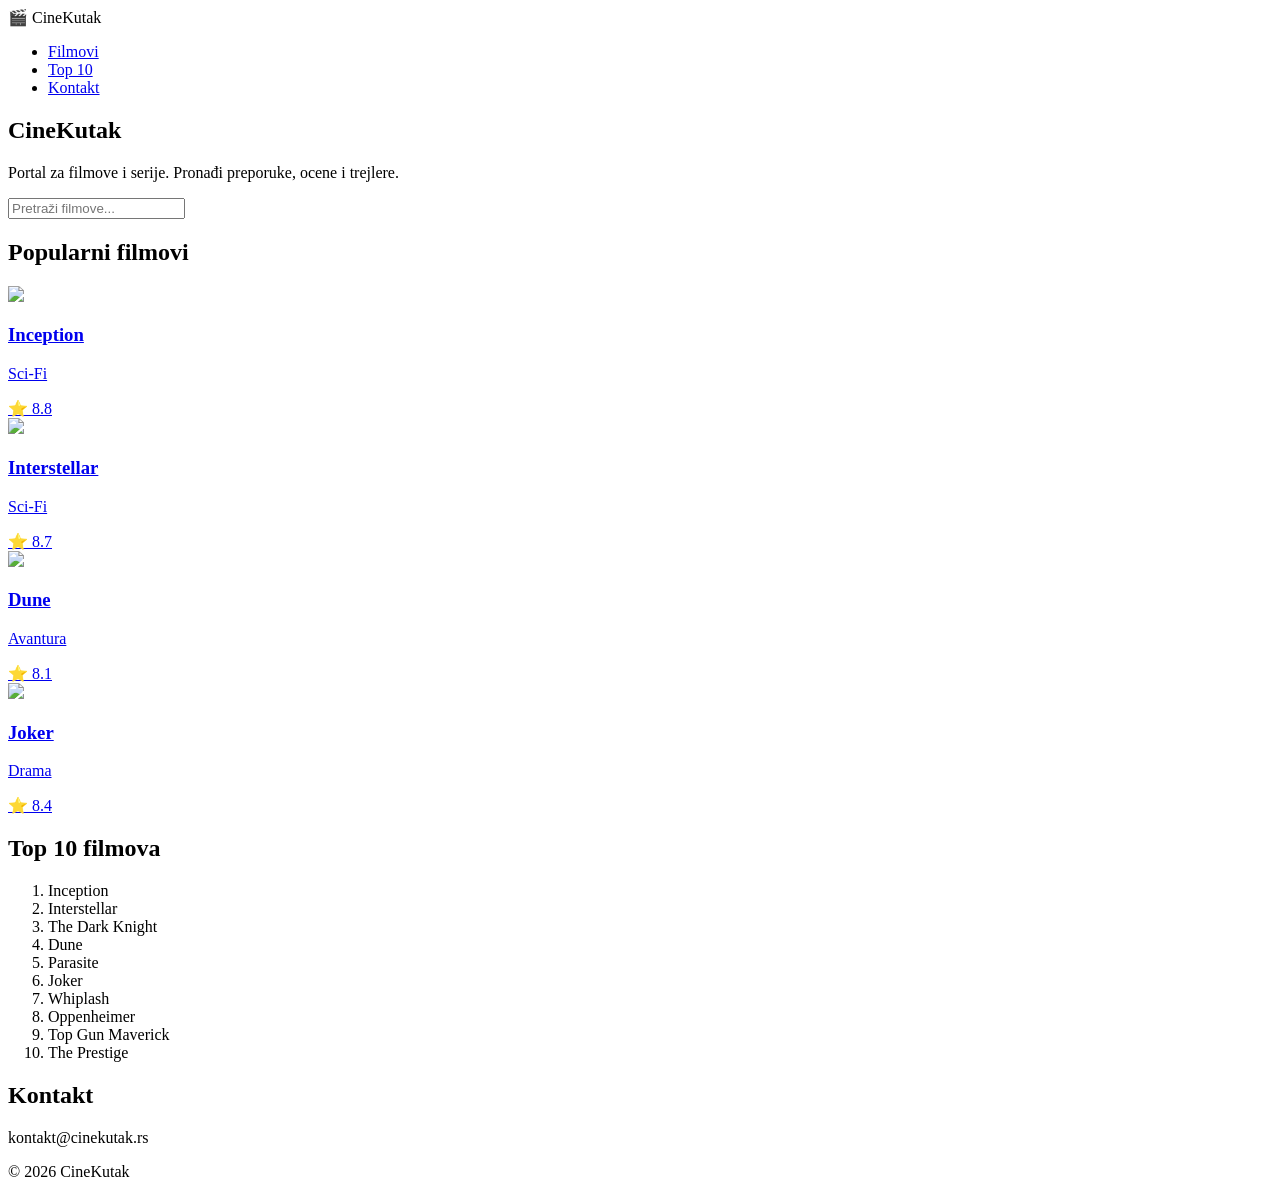
==== index.html @ b2da471d "Create index.html" ====
<!DOCTYPE html>
<html lang="sr">
<head>
<meta charset="UTF-8">
<meta name="viewport" content="width=device-width, initial-scale=1.0">
<title>CineKutak</title>

<link rel="stylesheet" href="style.css">
</head>

<body>

<nav class="navbar">

<div class="logo">
🎬 CineKutak
</div>

<ul>
<li><a href="#filmovi">Filmovi</a></li>
<li><a href="#top10">Top 10</a></li>
<li><a href="#kontakt">Kontakt</a></li>
</ul>

</nav>

<section class="hero">

<h1>CineKutak</h1>

<p>
Portal za filmove i serije.
Pronađi preporuke, ocene i trejlere.
</p>

<input
type="text"
id="searchInput"
placeholder="Pretraži filmove..."
>

</section>

<section id="filmovi">

<h2>Popularni filmovi</h2>

<div class="movies">

<a href="filmovi/inception.html" class="movie-link">
<div class="card">

<img src="https://picsum.photos/400/600?random=1">

<h3>Inception</h3>

<p>Sci-Fi</p>

<span>⭐ 8.8</span>

</div>
</a>

<a href="filmovi/interstellar.html" class="movie-link">
<div class="card">

<img src="https://picsum.photos/400/600?random=2">

<h3>Interstellar</h3>

<p>Sci-Fi</p>

<span>⭐ 8.7</span>

</div>
</a>

<a href="filmovi/dune.html" class="movie-link">
<div class="card">

<img src="https://picsum.photos/400/600?random=3">

<h3>Dune</h3>

<p>Avantura</p>

<span>⭐ 8.1</span>

</div>
</a>

<a href="filmovi/joker.html" class="movie-link">
<div class="card">

<img src="https://picsum.photos/400/600?random=4">

<h3>Joker</h3>

<p>Drama</p>

<span>⭐ 8.4</span>

</div>
</a>

</div>

</section>

<section id="top10">

<h2>Top 10 filmova</h2>

<ol>
<li>Inception</li>
<li>Interstellar</li>
<li>The Dark Knight</li>
<li>Dune</li>
<li>Parasite</li>
<li>Joker</li>
<li>Whiplash</li>
<li>Oppenheimer</li>
<li>Top Gun Maverick</li>
<li>The Prestige</li>
</ol>

</section>

<section id="kontakt">

<h2>Kontakt</h2>

<p>kontakt@cinekutak.rs</p>

</section>

<footer>

<p>© 2026 CineKutak</p>

</footer>

<script src="script.js"></script>

</body>
</html>
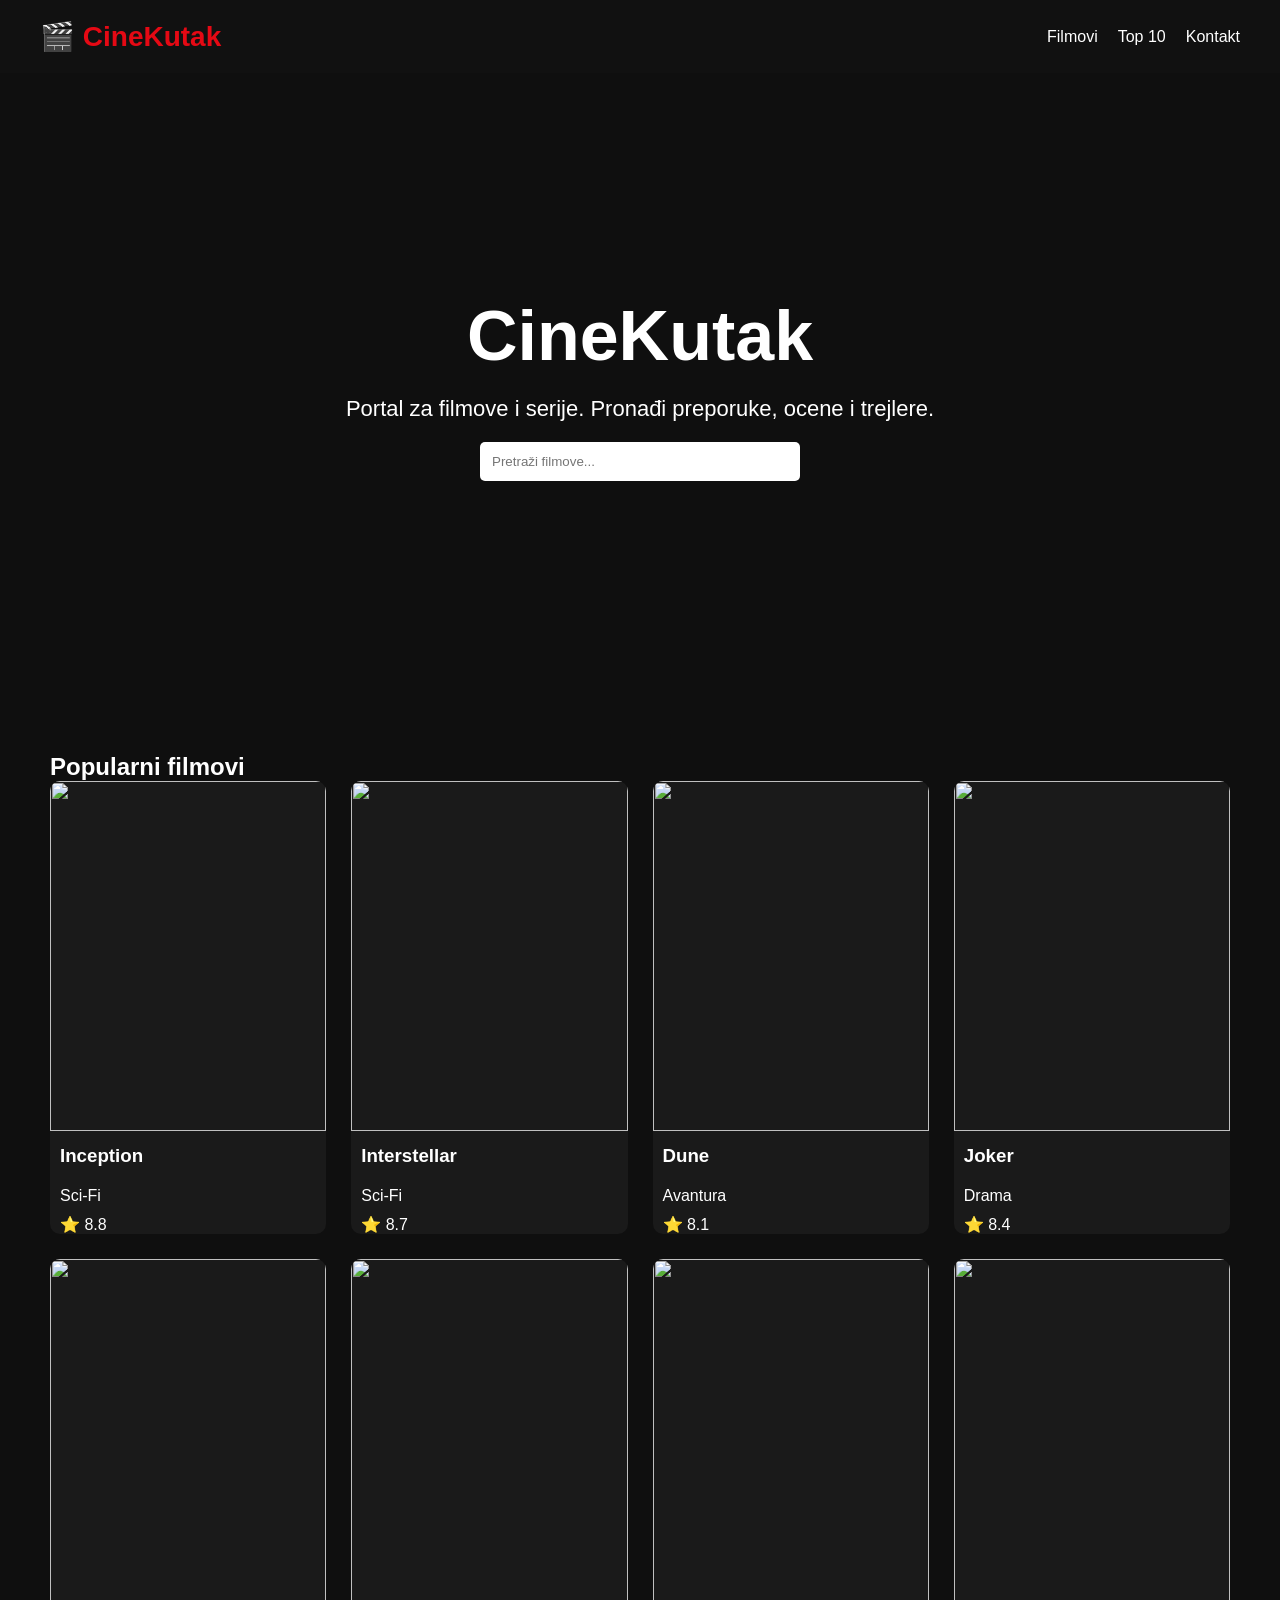
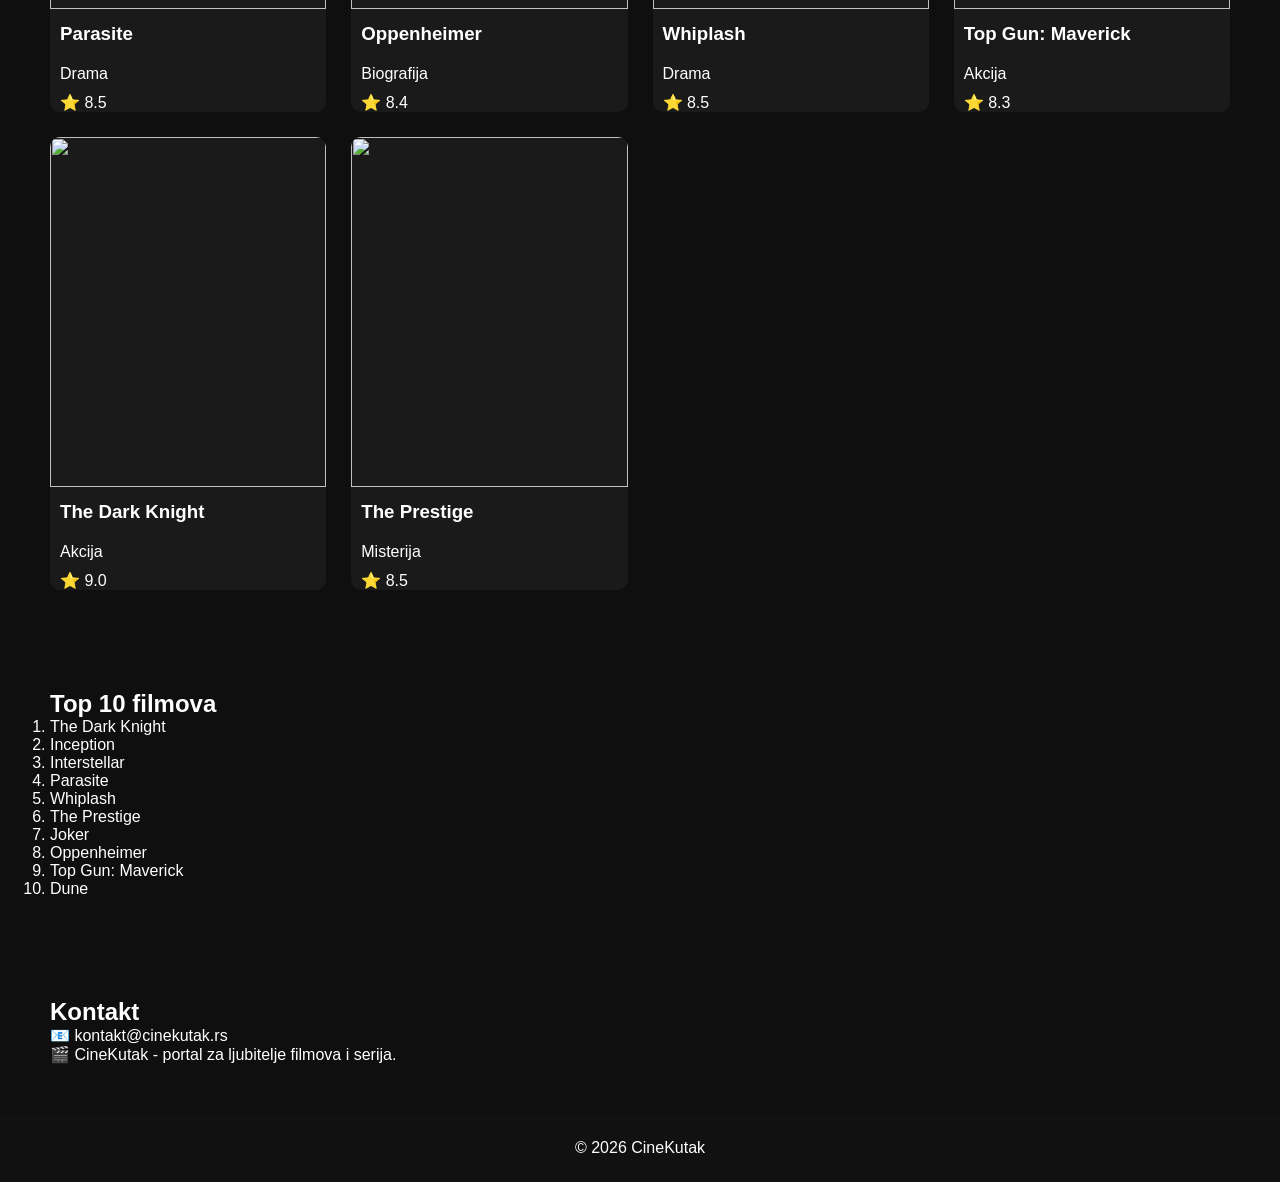
==== commit 9b8129c5: "Update index.html" ====
--- a/index.html
+++ b/index.html
@@ -1,8 +1,10 @@
 <!DOCTYPE html>
 <html lang="sr">
+
 <head>
 <meta charset="UTF-8">
 <meta name="viewport" content="width=device-width, initial-scale=1.0">
+
 <title>CineKutak</title>
 
 <link rel="stylesheet" href="style.css">
@@ -47,59 +49,93 @@
 
 <div class="movies">
 
-<a href="filmovi/inception.html" class="movie-link">
+<a href="inception.html" class="movie-link">
 <div class="card">
-
 <img src="https://picsum.photos/400/600?random=1">
-
 <h3>Inception</h3>
-
 <p>Sci-Fi</p>
-
 <span>⭐ 8.8</span>
-
 </div>
 </a>
 
-<a href="filmovi/interstellar.html" class="movie-link">
+<a href="interstellar.html" class="movie-link">
 <div class="card">
-
 <img src="https://picsum.photos/400/600?random=2">
-
 <h3>Interstellar</h3>
-
 <p>Sci-Fi</p>
-
 <span>⭐ 8.7</span>
-
 </div>
 </a>
 
-<a href="filmovi/dune.html" class="movie-link">
+<a href="dune.html" class="movie-link">
 <div class="card">
-
 <img src="https://picsum.photos/400/600?random=3">
-
 <h3>Dune</h3>
-
 <p>Avantura</p>
-
 <span>⭐ 8.1</span>
-
 </div>
 </a>
 
-<a href="filmovi/joker.html" class="movie-link">
+<a href="joker.html" class="movie-link">
 <div class="card">
+<img src="https://picsum.photos/400/600?random=4">
+<h3>Joker</h3>
+<p>Drama</p>
+<span>⭐ 8.4</span>
+</div>
+</a>
 
-<img src="https://picsum.photos/400/600?random=4">
+<a href="parasite.html" class="movie-link">
+<div class="card">
+<img src="https://picsum.photos/400/600?random=5">
+<h3>Parasite</h3>
+<p>Drama</p>
+<span>⭐ 8.5</span>
+</div>
+</a>
 
-<h3>Joker</h3>
+<a href="oppenheimer.html" class="movie-link">
+<div class="card">
+<img src="https://picsum.photos/400/600?random=6">
+<h3>Oppenheimer</h3>
+<p>Biografija</p>
+<span>⭐ 8.4</span>
+</div>
+</a>
 
+<a href="whiplash.html" class="movie-link">
+<div class="card">
+<img src="https://picsum.photos/400/600?random=7">
+<h3>Whiplash</h3>
 <p>Drama</p>
+<span>⭐ 8.5</span>
+</div>
+</a>
 
-<span>⭐ 8.4</span>
+<a href="topgun.html" class="movie-link">
+<div class="card">
+<img src="https://picsum.photos/400/600?random=8">
+<h3>Top Gun: Maverick</h3>
+<p>Akcija</p>
+<span>⭐ 8.3</span>
+</div>
+</a>
 
+<a href="dark-knight.html" class="movie-link">
+<div class="card">
+<img src="https://picsum.photos/400/600?random=9">
+<h3>The Dark Knight</h3>
+<p>Akcija</p>
+<span>⭐ 9.0</span>
+</div>
+</a>
+
+<a href="prestige.html" class="movie-link">
+<div class="card">
+<img src="https://picsum.photos/400/600?random=10">
+<h3>The Prestige</h3>
+<p>Misterija</p>
+<span>⭐ 8.5</span>
 </div>
 </a>
 
@@ -111,17 +147,17 @@
 
 <h2>Top 10 filmova</h2>
 
-<ol>
+<ol class="top10">
+<li>The Dark Knight</li>
 <li>Inception</li>
 <li>Interstellar</li>
-<li>The Dark Knight</li>
+<li>Parasite</li>
+<li>Whiplash</li>
+<li>The Prestige</li>
+<li>Joker</li>
+<li>Oppenheimer</li>
+<li>Top Gun: Maverick</li>
 <li>Dune</li>
-<li>Parasite</li>
-<li>Joker</li>
-<li>Whiplash</li>
-<li>Oppenheimer</li>
-<li>Top Gun Maverick</li>
-<li>The Prestige</li>
 </ol>
 
 </section>
@@ -130,7 +166,13 @@
 
 <h2>Kontakt</h2>
 
-<p>kontakt@cinekutak.rs</p>
+<p>
+📧 kontakt@cinekutak.rs
+</p>
+
+<p>
+🎬 CineKutak - portal za ljubitelje filmova i serija.
+</p>
 
 </section>
 
--- a/style.css
+++ b/style.css
@@ -0,0 +1,156 @@
+*{
+margin:0;
+padding:0;
+box-sizing:border-box;
+font-family:Arial,sans-serif;
+}
+
+body{
+background:#0f0f0f;
+color:white;
+}
+
+.navbar{
+display:flex;
+justify-content:space-between;
+align-items:center;
+padding:20px 40px;
+background:#111;
+}
+
+.logo{
+font-size:28px;
+font-weight:bold;
+color:#e50914;
+}
+
+.navbar ul{
+display:flex;
+gap:20px;
+list-style:none;
+}
+
+.navbar a{
+color:white;
+text-decoration:none;
+}
+
+.hero{
+height:70vh;
+display:flex;
+flex-direction:column;
+justify-content:center;
+align-items:center;
+text-align:center;
+}
+
+.hero h1{
+font-size:70px;
+margin-bottom:20px;
+}
+
+.hero p{
+font-size:22px;
+margin-bottom:20px;
+}
+
+#searchInput{
+padding:12px;
+width:320px;
+border:none;
+border-radius:5px;
+}
+
+section{
+padding:50px;
+}
+
+.movies{
+display:grid;
+grid-template-columns:repeat(auto-fill,minmax(250px,1fr));
+gap:25px;
+}
+
+.movie-link{
+text-decoration:none;
+color:white;
+}
+
+.card{
+background:#1a1a1a;
+border-radius:10px;
+overflow:hidden;
+transition:.3s;
+}
+
+.card:hover{
+transform:scale(1.05);
+}
+
+.card img{
+width:100%;
+height:350px;
+object-fit:cover;
+}
+
+.card h3,
+.card p,
+.card span{
+padding:10px;
+}
+
+footer{
+background:#111;
+padding:25px;
+text-align:center;
+}
+.movie-page{
+max-width:1400px;
+margin:auto;
+padding:50px;
+display:flex;
+gap:40px;
+}
+
+.poster{
+width:350px;
+border-radius:10px;
+}
+
+.movie-info{
+flex:1;
+}
+
+.movie-info h1{
+font-size:48px;
+margin-bottom:20px;
+}
+
+.movie-info h2{
+margin-top:30px;
+margin-bottom:15px;
+color:#e50914;
+}
+
+.movie-info p{
+line-height:1.8;
+margin-bottom:15px;
+}
+
+iframe{
+border:none;
+border-radius:10px;
+}
+
+@media(max-width:900px){
+
+.movie-page{
+flex-direction:column;
+}
+
+.poster{
+width:100%;
+max-width:400px;
+}
+
+}
